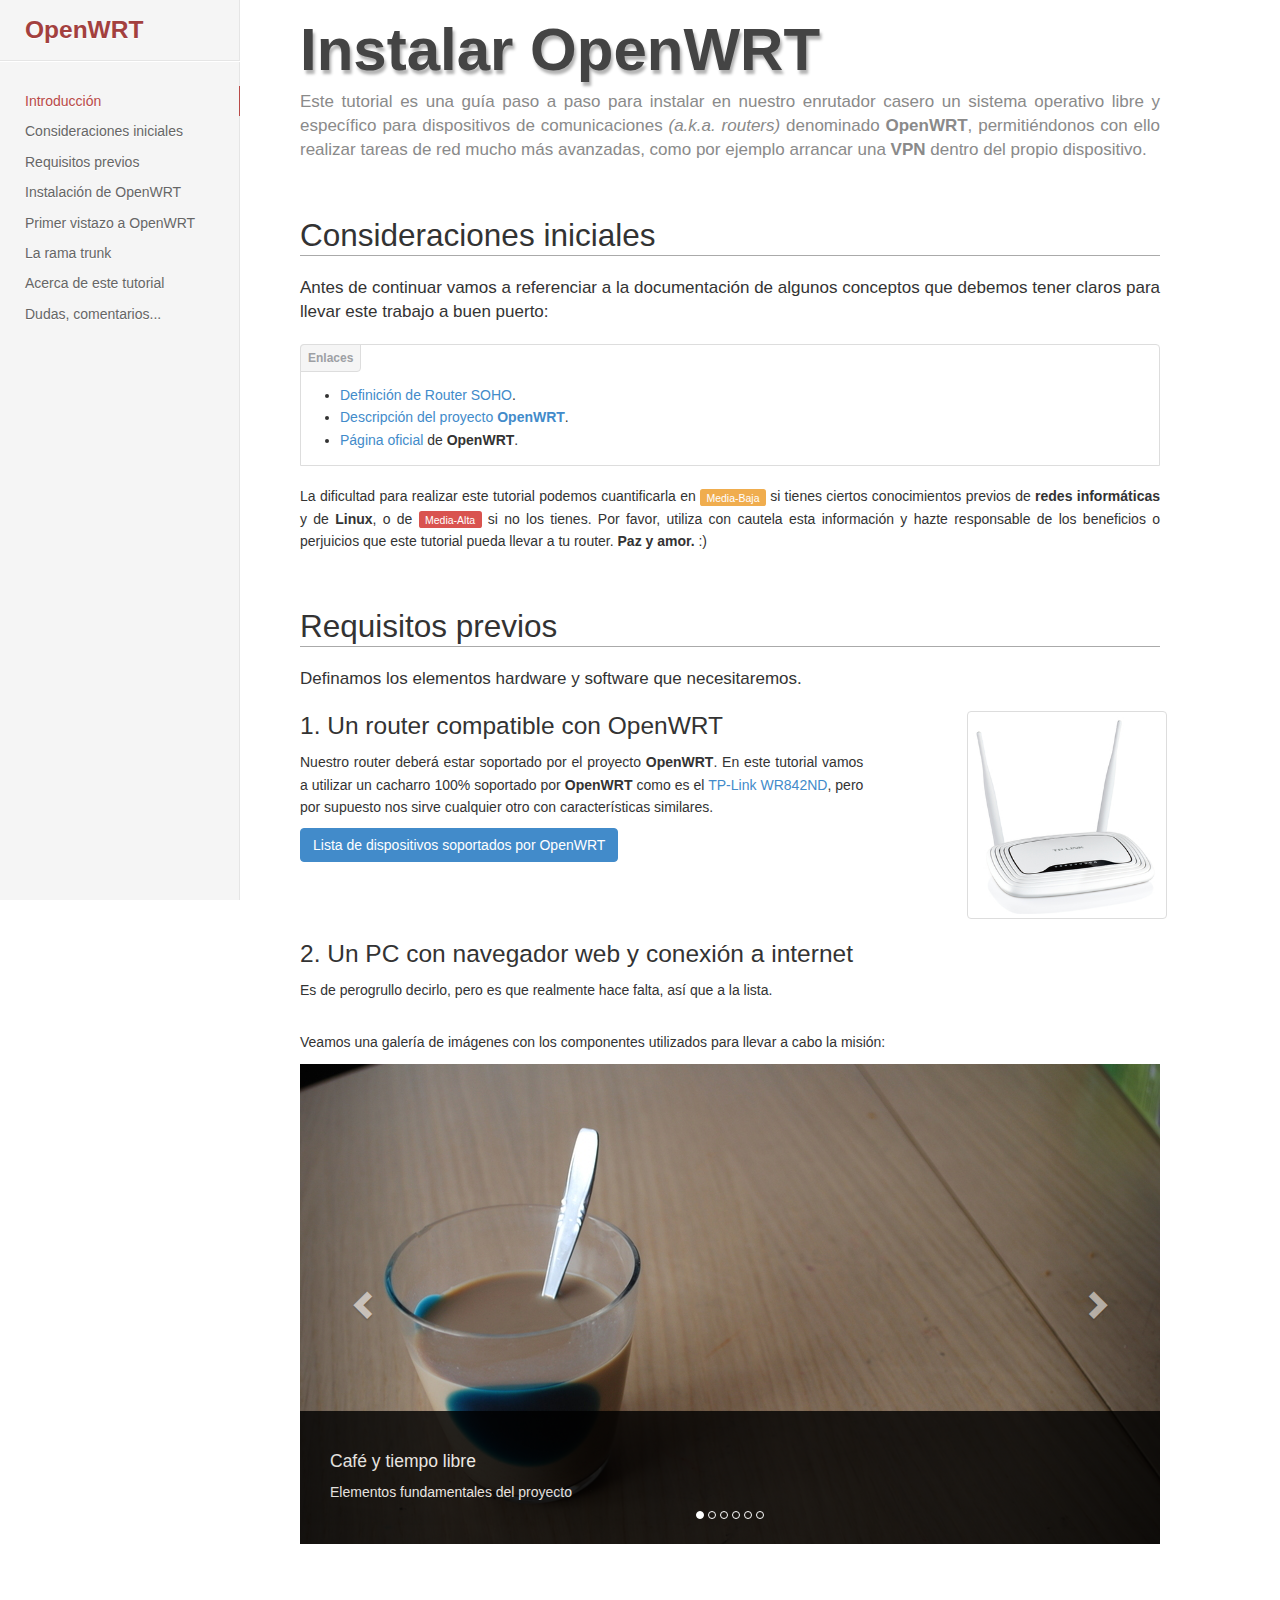
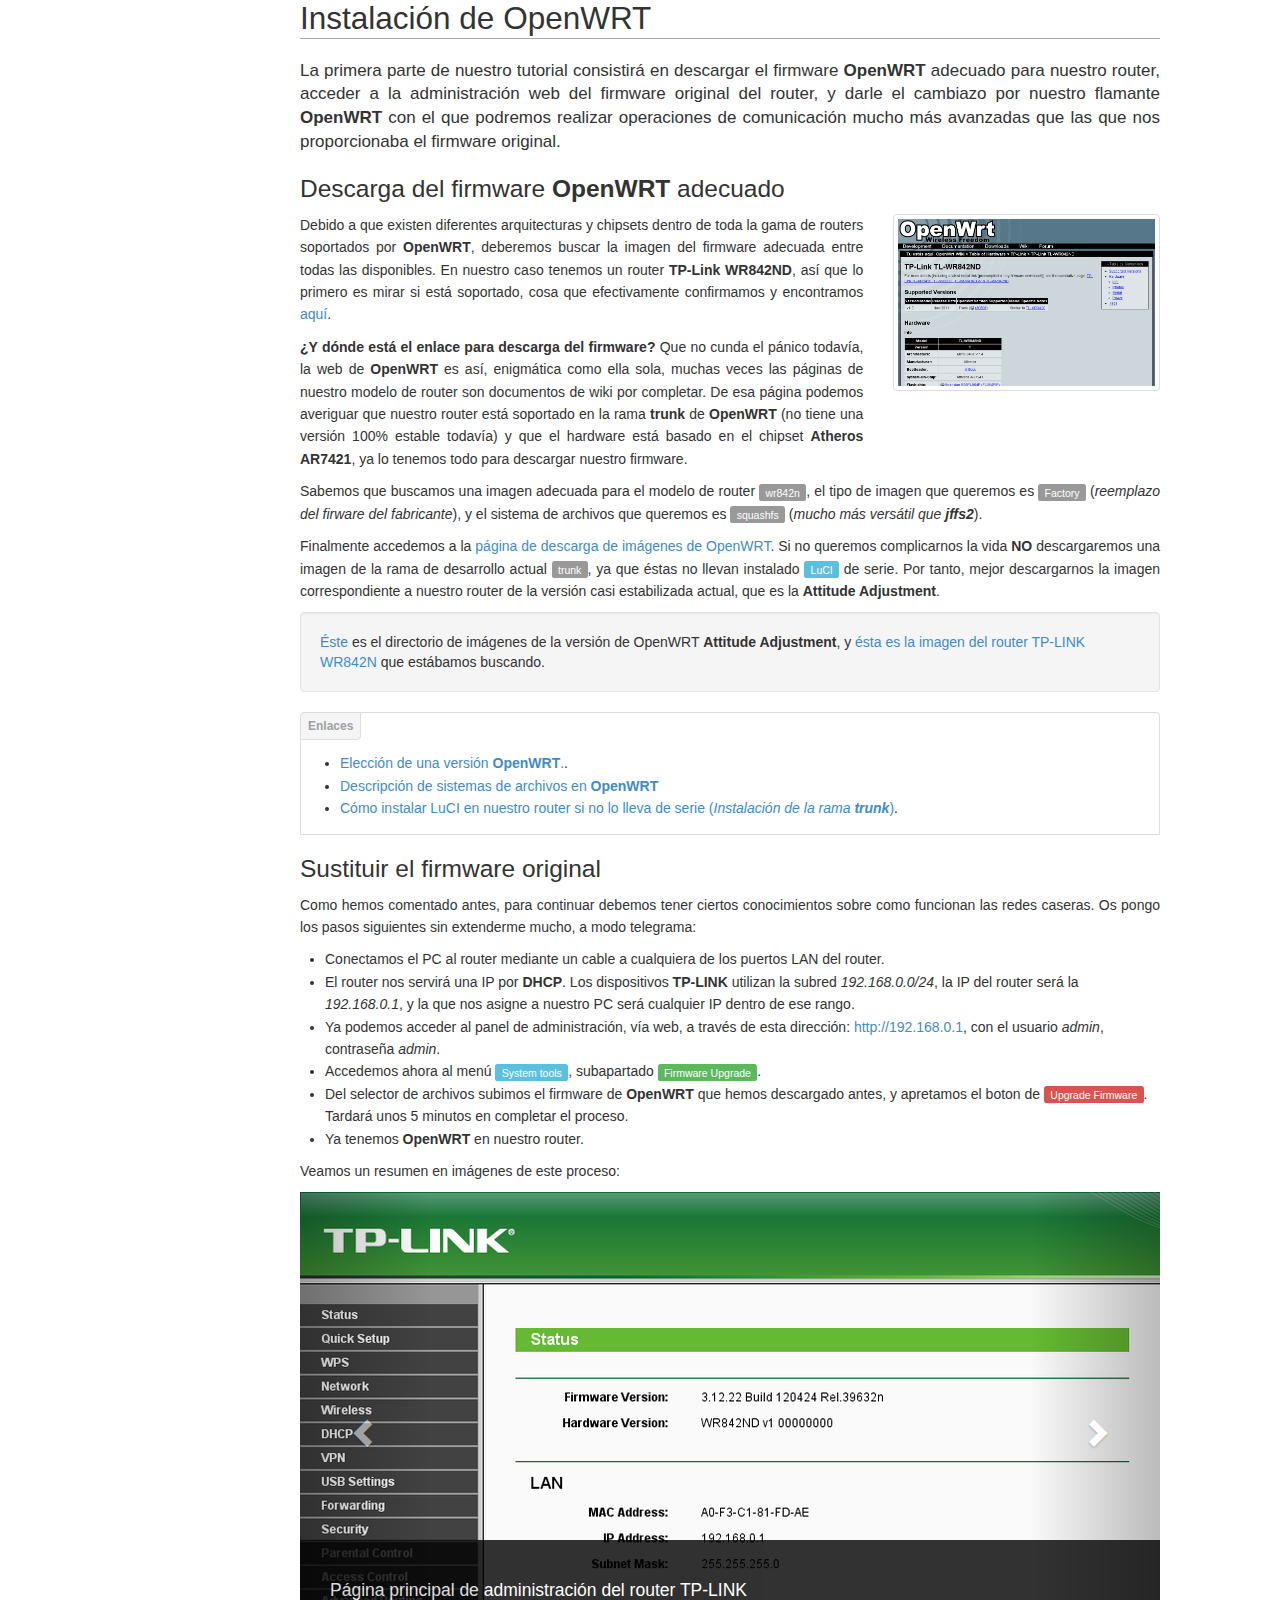
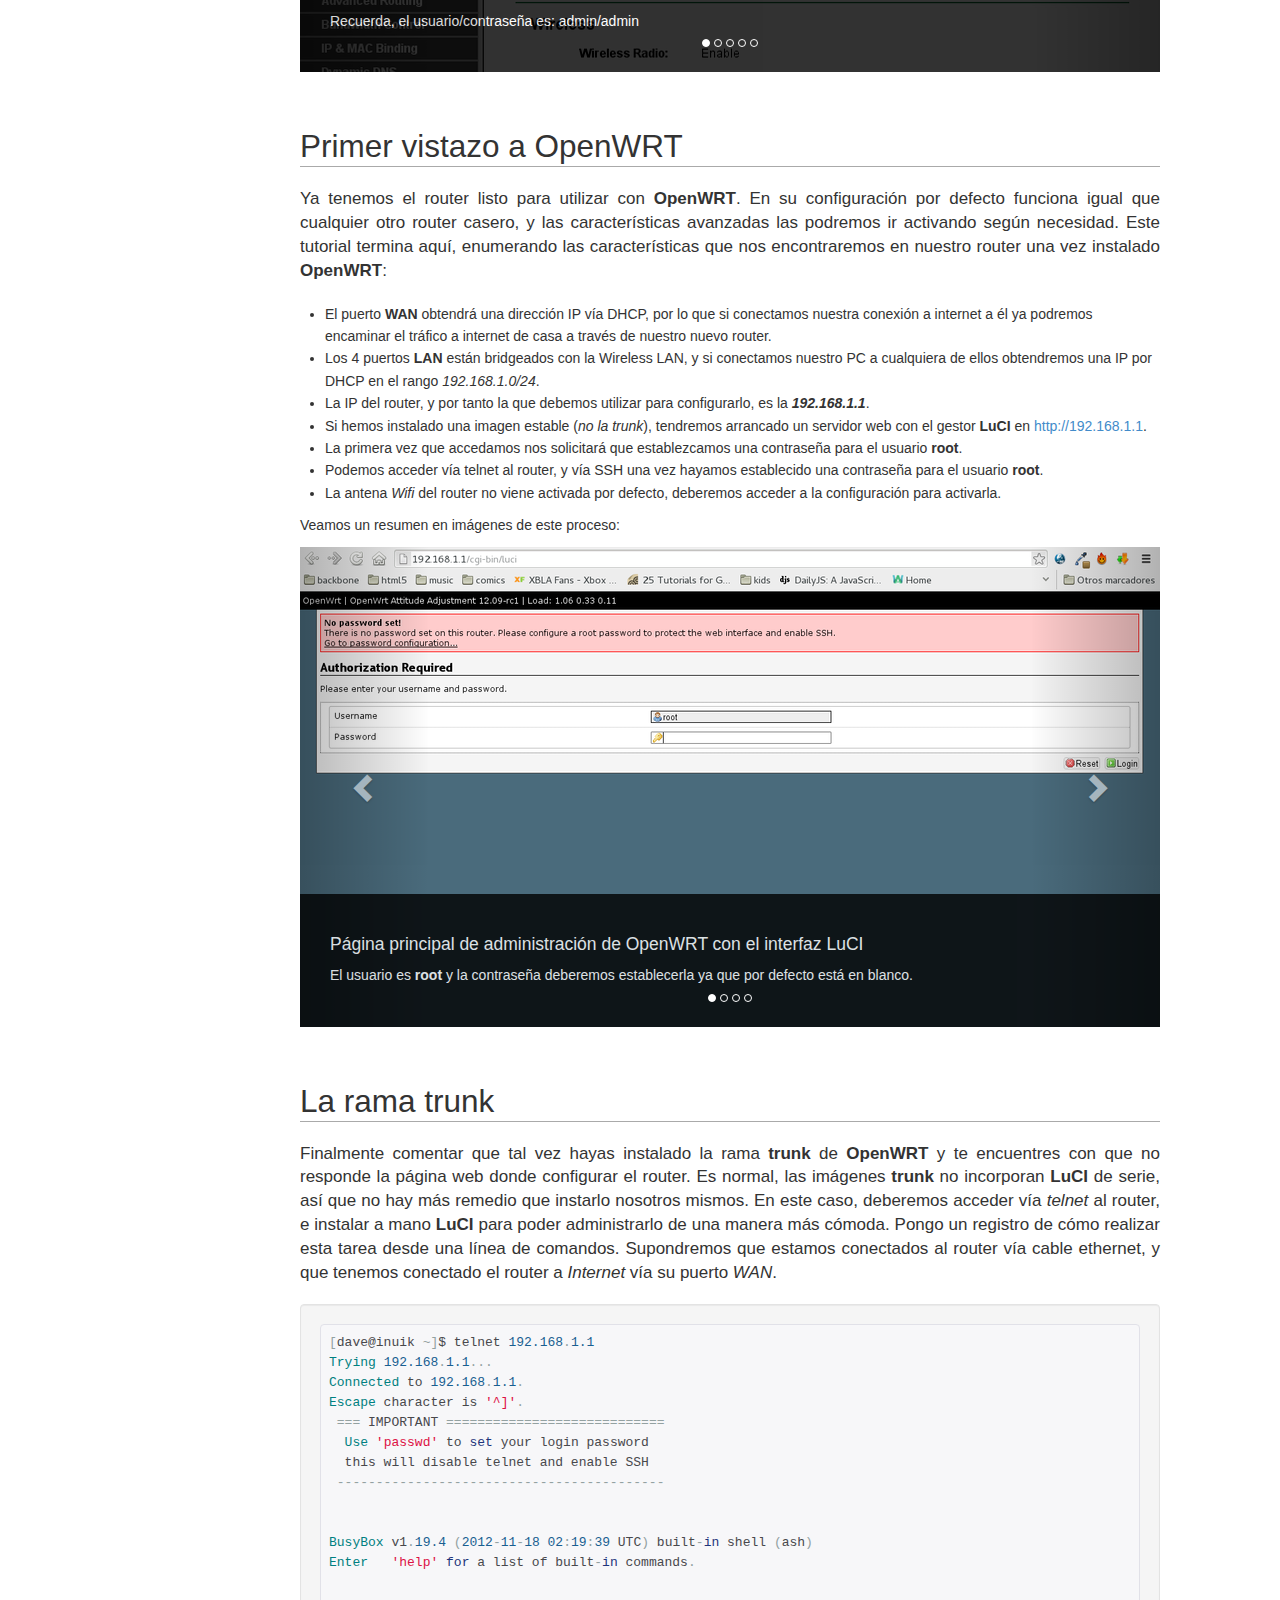
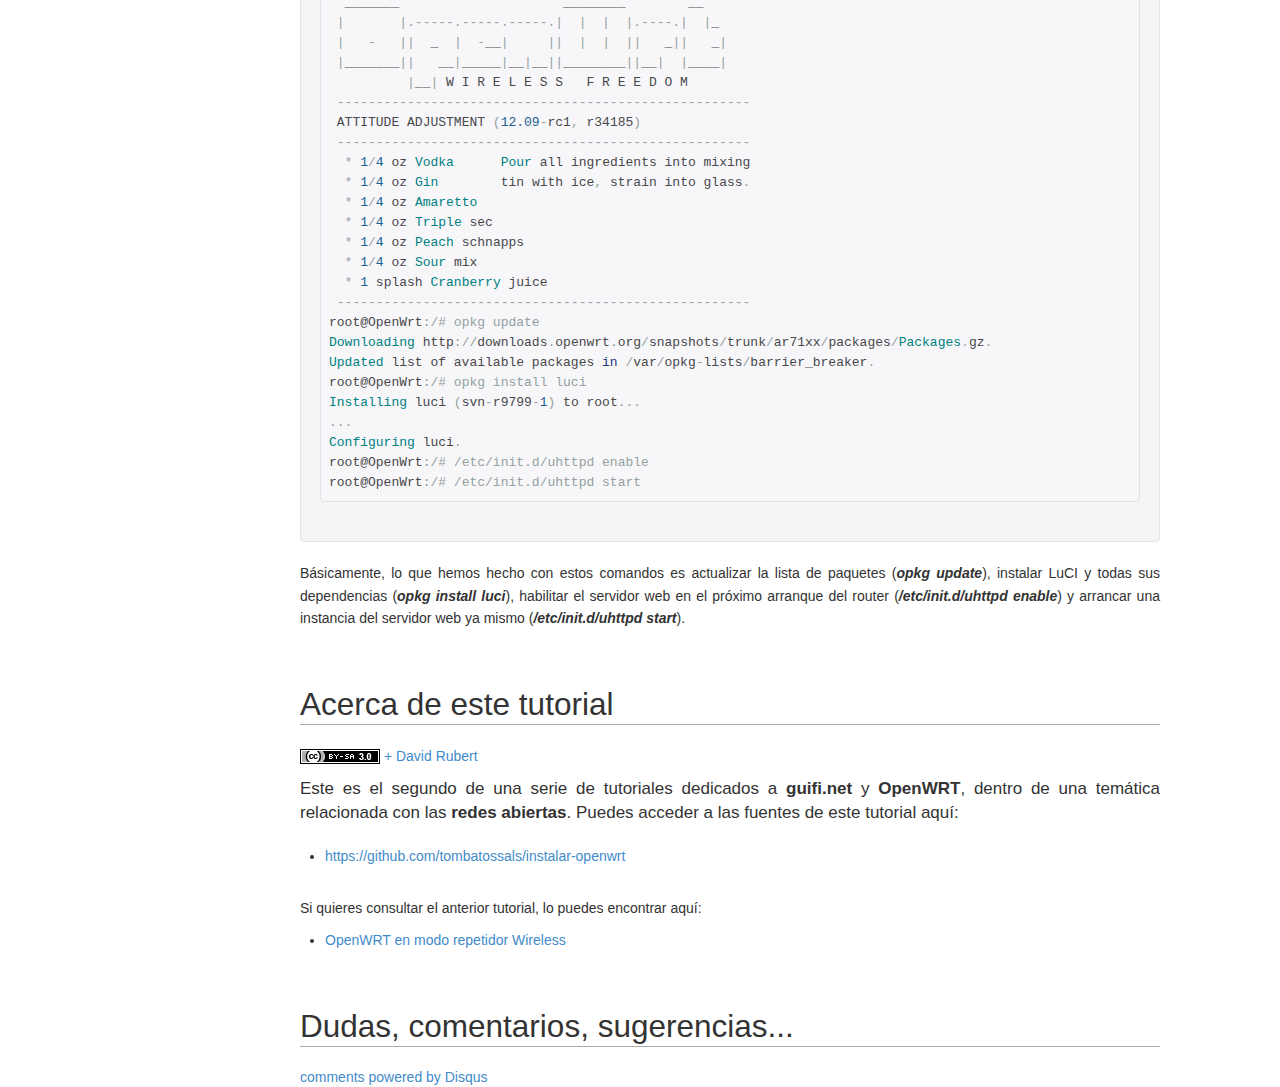
==== instalar-openwrt/index.html @ a12c7551 "Primer artículo publicado: "Instalar OpenWRT"" ====
<!DOCTYPE html>
<html lang="en">
  <head>
    <!-- Meta, title, CSS, favicons, etc. -->
    <meta charset="utf-8" />
    <meta name="viewport" content="width=device-width, initial-scale=1.0" />
    <meta name="description" content="Tutorial instalación y configuración de un router con OpenWRT" />
    <meta name="author" content="David Rubert" />

    <title>Instalación de OpenWRT en nuestro router casero</title>

    <!-- Bootstrap core CSS -->
    <link href="../assets/css/bootstrap.css" rel="stylesheet" />

    <!-- Documentation extras -->
    <link href="../assets/css/openwrt.css" rel="stylesheet" />
    <link href="../assets/js/google-code-prettify/prettify.css" type="text/css" rel="stylesheet" />
    <script type="text/javascript" src="../assets/js/google-code-prettify/prettify.js"></script>

    <!-- HTML5 shim and Respond.js IE8 support of HTML5 elements and media queries -->
    <!--[if lt IE 9]>
    <script src="../assets/js/html5shiv.js"></script>
    <script src="../assets/js/respond/respond.min.js"></script>
    <![endif]-->

    <!-- Favicons -->
    <link rel="apple-touch-icon-precomposed" sizes="144x144" href="../assets/ico/apple-touch-icon-144-precomposed.png" />
    <link rel="apple-touch-icon-precomposed" sizes="114x114" href="../assets/ico/apple-touch-icon-114-precomposed.png" />
    <link rel="apple-touch-icon-precomposed" sizes="72x72" href="../assets/ico/apple-touch-icon-72-precomposed.png" />
    <link rel="apple-touch-icon-precomposed" href="../assets/ico/apple-touch-icon-57-precomposed.png" />
    <link rel="shortcut icon" href="../assets/ico/favicon.png" />

    <!-- Place anything custom after this. -->
  </head>
  <body onload="prettyPrint()" class="bs-docs-docs" data-spy="scroll" data-target=".bs-docs-sidebar">

    <!-- Docs nav -->
    <div class="bs-docs-sidebar">
      <h3 class="bs-docs-sidenav-heading"><a href="/">OpenWRT</a></h3>
      <ul class="nav bs-docs-sidenav">
        <li><a href="#intro">Introducción</a></li>
        <li><a href="#consideraciones-iniciales">Consideraciones iniciales</a></li>
        <li><a href="#requisitos-previos">Requisitos previos</a></li>
        <li>
          <a href="#instalacion-openwrt">Instalación de OpenWRT</a>
          <ul class="nav">
            <li><a href="#descargar-openwrt">Descargar OpenWRT</a></li>
            <li><a href="#sustituir-firmware-original">Sustituir firmware original</a></li>
          </ul>
        </li>
        <li><a href="#primer-vistazo">Primer vistazo a OpenWRT</a></li>
        <li><a href="#rama-trunk">La rama trunk</a></li>
        <li><a href="#acerca-de">Acerca de este tutorial</a></li>
        <li><a href="#comentarios">Dudas, comentarios...</a></li>
      </ul>
    </div>

    <!-- Page content -->
    <div class="bs-docs-container">

      <!-- Welcome
      ================================================== -->
      <div id="intro" class="bs-docs-section-header">
        <h1>Instalar OpenWRT</h1>
        <p class="lead">Este tutorial es una guía paso a paso para instalar en nuestro enrutador casero un sistema operativo libre y específico para dispositivos de comunicaciones <i>(a.k.a. routers)</i> denominado <strong>OpenWRT</strong>, permitiéndonos con ello realizar tareas de red mucho más avanzadas, como por ejemplo arrancar una <b>VPN</b> dentro del propio dispositivo.</p>
      </div>

      <!-- Consideraciones iniciales
      ================================================== -->
      <div id="consideraciones-iniciales" class="bs-docs-section">
        <div class="page-header">
          <h2>Consideraciones iniciales</h2>
        </div>
        <p class="lead">Antes de continuar vamos a referenciar a la documentación de algunos conceptos que debemos tener claros para llevar este trabajo a buen puerto:</p>
        <div class="bs-docs-example bs-docs-example-type">
          <ul>
            <li><a href="http://es.wikipedia.org/wiki/Router#Conectividad_Small_Office.2C_Home_Office_.28SOHO.29">Definición de Router SOHO</a>.</li>
            <li><a href="http://es.wikipedia.org/wiki/OpenWrt">Descripción del proyecto <strong>OpenWRT</strong></a>.</li>
            <li><a href="https://openwrt.org/">Página oficial</a> de <strong>OpenWRT</strong>.</li>
          </ul>
        </div>
        <br />
        <p>La dificultad para realizar este tutorial podemos cuantificarla en <span class="label label-warning">Media-Baja</span> si tienes ciertos conocimientos previos de <b>redes informáticas</b> y de <b>Linux</b>, o de <span class="label label-danger">Media-Alta</span> si no los tienes. Por favor, utiliza con cautela esta información y hazte responsable de los beneficios o perjuicios que este tutorial pueda llevar a tu router. <b>Paz y amor.</b> :)</p>
      </div>

      <!-- Requisitos previos
      ================================================== -->
      <div class="bs-docs-section" id="requisitos-previos">
        <div class="page-header">
          <h2>Requisitos previos</h2>
        </div>
        <p class="lead">Definamos los elementos hardware y software que necesitaremos.</p>
        <div class="row">
          <div class="col-span-8">
            <h3 style="margin-top: 0;">1. Un router compatible con OpenWRT</h3>
            <p class="justify">Nuestro router deberá estar soportado por el proyecto <b>OpenWRT</b>. En este tutorial vamos a utilizar un cacharro 100% soportado por <b>OpenWRT</b> como es el <a href="http://www.tp-link.es/products/details/?model=TL-WR842ND">TP-Link WR842ND</a>, pero por supuesto nos sirve cualquier otro con características similares.</p>
            <p><a class="btn btn-primary" href="http://wiki.openwrt.org/toh/start">Lista de dispositivos soportados por OpenWRT</a></p>
          </div>
          <div class="col-offset-1 col-span-3">
            <a class="thumbnail" style="width: 200px;" href="images/TL-WR842ND-02.jpg"><img src="images/wr842ndthumb.jpg" alt="TL-WR842ND"/></a>
          </div>
          <div class="col-span-12">
            <h3>2. Un PC con navegador web y conexión a internet</h3>
            <p class="justify">Es de perogrullo decirlo, pero es que realmente hace falta, así que a la lista.</p>
          </div>
        </div>
        <br />
        <p>Veamos una galería de imágenes con los componentes utilizados para llevar a cabo la misión:</p>
        <div id="carousel01" class="carousel slide">
          <ol class="carousel-indicators">
            <li data-target="#carousel01" data-slide-to="0" class="active"></li>
            <li data-target="#carousel01" data-slide-to="1"></li>
            <li data-target="#carousel01" data-slide-to="2"></li>
            <li data-target="#carousel01" data-slide-to="3"></li>
            <li data-target="#carousel01" data-slide-to="4"></li>
            <li data-target="#carousel01" data-slide-to="5"></li>
          </ol>
          <div class="carousel-inner">
            <div class="item active">
              <a href="images/ini01.jpg"><img src="./images/ini01thumb.jpg" alt=""></a>
              <div class="carousel-caption">
                <h4>Café y tiempo libre</h4>
                <p>Elementos fundamentales del proyecto</p>
              </div>
            </div>
            <div class="item">
              <a href="images/ini02.jpg"><img src="./images/ini02thumb.jpg" alt=""></a>
              <div class="carousel-caption">
                <h4>Un portátil con conexión a internet</h4>
                <p>Lo utilizaremos para instalar y configurar nuestro router.</p>
              </div>
            </div>
            <div class="item">
              <a href="images/ini03.jpg"><img src="./images/ini03thumb.jpg" alt=""></a>
              <div class="carousel-caption">
                <h4>El router recién comprado</h4>
                <p>¿Ya creíais que me lo dejaba ehhh?</p>
              </div>
            </div>
            <div class="item">
              <a href="images/ini04.jpg"><img src="./images/ini04thumb.jpg" alt=""></a>
              <div class="carousel-caption">
                <h4>El contenido de la caja</h4>
                <p>Un router, unas antenas, un cable RJ-45, un transformador a 12V/1A, un cd de instalación que no usa nadie, instrucciones y garantía.</p>
              </div>
            </div>
            <div class="item">
              <a href="images/ini05.jpg"><img src="./images/ini05thumb.jpg" alt=""></a>
              <div class="carousel-caption">
                <h4>El router ya montado</h4>
                <p>Enroscamos las antenas y el router estará perfectamente ensamblado y dispuesto para empezar a funcionar.</p>
              </div>
            </div>
            <div class="item">
              <a href="images/ini06.jpg"><img src="./images/ini06thumb.jpg" alt=""></a>
              <div class="carousel-caption">
                <h4>Nuestra mesa de operaciones ya está lista</h4>
                <p>Conectamos el portátil al router por cable y empezamos a trabajar.</p>
              </div>
            </div>
          </div>
          <a class="left carousel-control" href="#carousel01" data-slide="prev">
            <span class="glyphicon glyphicon-chevron-left"></span>
          </a>
          <a class="right carousel-control" href="#carousel01" data-slide="next">
            <span class="glyphicon glyphicon-chevron-right"></span>
          </a>
        </div>
      </div>

      <!-- Instalación de OpenWRT
      ================================================== -->
      <div class="bs-docs-section" id="instalacion-openwrt">
        <div class="page-header">
          <h2>Instalación de OpenWRT</h2>
        </div>
        <p class="lead">La primera parte de nuestro tutorial consistirá en descargar el firmware <b>OpenWRT</b> adecuado para nuestro router, acceder a la administración web del firmware original del router, y darle el cambiazo por nuestro flamante <b>OpenWRT</b> con el que podremos realizar operaciones de comunicación mucho más avanzadas que las que nos proporcionaba el firmware original.</p>
        <h3 id="descargar-openwrt">Descarga del firmware <b>OpenWRT</b> adecuado</h3>
        <div class="row">
          <div class="col-span-8">
            <p class="justify">Debido a que existen diferentes arquitecturas y chipsets dentro de toda la gama de routers soportados por <b>OpenWRT</b>, deberemos buscar la imagen del firmware adecuada entre todas las disponibles. En nuestro caso tenemos un router <b>TP-Link WR842ND</b>, así que lo primero es mirar si está soportado, cosa que efectivamente confirmamos y encontramos <a href="http://wiki.openwrt.org/toh/tp-link/tl-wr842nd">aquí</a>.</p>
            <p class="justify"><strong>¿Y dónde está el enlace para descarga del firmware?</strong> Que no cunda el pánico todavía, la web de <b>OpenWRT</b> es así, enigmática como ella sola, muchas veces las páginas de nuestro modelo de router son documentos de wiki por completar. De esa página podemos averiguar que nuestro router está soportado en la rama <b>trunk</b> de <b>OpenWRT</b> (no tiene una versión 100% estable todavía) y que el hardware está basado en el chipset <b>Atheros AR7421</b>, ya lo tenemos todo para descargar nuestro firmware.</p>
          </div>
          <div class="col-span-4">
            <a class="thumbnail" href="http://wiki.openwrt.org/toh/tp-link/tl-wr842nd"><img src="images/openwrt01.png" alt=""/></a>
          </div>
        </div>
        <p class="justify">Sabemos que buscamos una imagen adecuada para el modelo de router <span class="label">wr842n</span>, el tipo de imagen que queremos es <span class="label">Factory</span> (<i>reemplazo del firware del fabricante</i>), y el sistema de archivos que queremos es <span class="label">squashfs</span> (<i>mucho más versátil que <b>jffs2</b></i>).</p>
        <p class="justify">Finalmente accedemos a la <a href="http://downloads.openwrt.org">página de descarga de imágenes de OpenWRT</a>. Si no queremos complicarnos la vida <b>NO</b> descargaremos una imagen de la rama de desarrollo actual <span class="label">trunk</span>, ya que éstas no llevan instalado <span class="label label-info">LuCI</span> de serie. Por tanto, mejor descargarnos la imagen correspondiente a nuestro router de la versión casi estabilizada actual, que es la <b>Attitude Adjustment</b>.</p>
        <div class="well">
          <a href="http://downloads.openwrt.org/attitude_adjustment/12.09-rc1/ar71xx/generic/">Éste</a> es el directorio de imágenes de la versión de OpenWRT <b>Attitude Adjustment</b>, y <a href="http://downloads.openwrt.org/attitude_adjustment/12.09-rc1/ar71xx/generic/openwrt-ar71xx-generic-tl-wr842n-v1-squashfs-factory.bin">ésta es la imagen del router TP-LINK WR842N</a> que estábamos buscando.
        </div>
        <div class="bs-docs-example bs-docs-example-type">
          <ul>
            <li><a href="http://wiki.openwrt.org/about/latest">Elección de una versión <b>OpenWRT</b>.</a>.</li>
            <li><a href="http://wiki.openwrt.org/doc/techref/filesystems">Descripción de sistemas de archivos en <b>OpenWRT</b></a></li>
            <li><a href="http://wiki.openwrt.org/doc/howto/luci.essentials">Cómo instalar LuCI en nuestro router si no lo lleva de serie (<i>Instalación de la rama <b>trunk</b></i>)</a>.</li>
          </ul>
        </div>
        <h3 id="sustituir-firmware-original">Sustituir el firmware original</h3>
        <p class="justify">Como hemos comentado antes, para continuar debemos tener ciertos conocimientos sobre como funcionan las redes caseras. Os pongo los pasos siguientes sin extenderme mucho, a modo telegrama:</p>
        <ul>
          <li>Conectamos el PC al router mediante un cable a cualquiera de los puertos LAN del router.</li>
          <li>El router nos servirá una IP por <b>DHCP</b>. Los dispositivos <b>TP-LINK</b> utilizan la subred <i>192.168.0.0/24</i>, la IP del router será la <i>192.168.0.1</i>, y la que nos asigne a nuestro PC será cualquier IP dentro de ese rango.</li>
          <li>Ya podemos acceder al panel de administración, vía web, a través de esta dirección: <a href="http://192.168.0.1">http://192.168.0.1</a>, con el usuario <i>admin</i>, contraseña <i>admin</i>.</li>
          <li>Accedemos ahora al menú <span class="label label-info">System tools</span>, subapartado <span class="label label-success">Firmware Upgrade</span>.</li>
          <li>Del selector de archivos subimos el firmware de <b>OpenWRT</b> que hemos descargado antes, y apretamos el boton de <span class="label label-danger">Upgrade Firmware</span>. Tardará unos 5 minutos en completar el proceso.</li>
          <li>Ya tenemos <b>OpenWRT</b> en nuestro router.</li>
        </ul>

        <p>Veamos un resumen en imágenes de este proceso:</p>
        <div id="carousel02" class="carousel slide">
          <ol class="carousel-indicators">
            <li data-target="#carousel02" data-slide-to="0" class="active"></li>
            <li data-target="#carousel02" data-slide-to="1"></li>
            <li data-target="#carousel02" data-slide-to="2"></li>
            <li data-target="#carousel02" data-slide-to="3"></li>
            <li data-target="#carousel02" data-slide-to="4"></li>
          </ol>
          <div class="carousel-inner">
            <div class="item active">
              <a href="images/tplink01.png"><img src="./images/tplink01thumb.png" alt=""></a>
              <div class="carousel-caption">
                <h4>Página principal de administración del router TP-LINK</h4>
                <p>Recuerda, el usuario/contraseña es: admin/admin</p>
              </div>
            </div>
            <div class="item">
              <a href="images/tplink02.png"><img src="./images/tplink02thumb.png" alt=""></a>
              <div class="carousel-caption">
                <h4>Accedemos al apartado de actualización del firmware</h4>
                <p>Desde aquí subiremos nuestro firmware OpenWRT, despues de haber comprobado 1000 veces que la imagen es la correcta.</p>
              </div>
            </div>
            <div class="item">
              <a href="images/tplink03.png"><img src="./images/tplink03thumb.png" alt=""></a>
              <div class="carousel-caption">
                <h4>Selector de archivos de nuestro PC</h4>
                <p>Buscamos el archivo de la imagen que habíamos descargado previamente</p>
              </div>
            </div>
            <div class="item">
              <a href="images/tplink04.png"><img src="./images/tplink04thumb.png" alt=""></a>
              <div class="carousel-caption">
                <h4>La confirmación</h4>
                <p>Que sí, que estamos convencidos pesao.</p>
              </div>
            </div>
            <div class="item">
              <a href="images/tplink05.png"><img src="./images/tplink05thumb.png" alt=""></a>
              <div class="carousel-caption">
                <h4>Escribiendo el nuevo firmware</h4>
                <p>5 minutos y ya tendremos OpenWRT.</p>
              </div>
            </div>
          </div>
          <a class="left carousel-control" href="#carousel02" data-slide="prev">
            <span class="glyphicon glyphicon-chevron-left"></span>
          </a>
          <a class="right carousel-control" href="#carousel02" data-slide="next">
            <span class="glyphicon glyphicon-chevron-right"></span>
          </a>
        </div>
      </div>

      <!-- Primer vistazo a OpenWRT
      ================================================== -->
      <div class="bs-docs-section" id="primer-vistazo">
        <div class="page-header">
          <h2>Primer vistazo a OpenWRT</h2>
        </div>
        <p class="lead">Ya tenemos el router listo para utilizar con <b>OpenWRT</b>. En su configuración por defecto funciona igual que cualquier otro router casero, y las características avanzadas las podremos ir activando según necesidad. Este tutorial termina aquí, enumerando las características que nos encontraremos en nuestro router una vez instalado <b>OpenWRT</b>:</p>
        <ul>
          <li>El puerto <b>WAN</b> obtendrá una dirección IP vía DHCP, por lo que si conectamos nuestra conexión a internet a él ya podremos encaminar el tráfico a internet de casa a través de nuestro nuevo router.</li>
          <li>Los 4 puertos <b>LAN</b> están bridgeados con la Wireless LAN, y si conectamos nuestro PC a cualquiera de ellos obtendremos una IP por DHCP en el rango <i>192.168.1.0/24</i>.</li>
          <li>La IP del router, y por tanto la que debemos utilizar para configurarlo, es la <b><i>192.168.1.1</i></b>.</li>
          <li>Si hemos instalado una imagen estable (<i>no la trunk</i>), tendremos arrancado un servidor web con el gestor <b>LuCI</b> en <a href="http://192.168.1.1">http://192.168.1.1</a>.</li>
          <li>La primera vez que accedamos nos solicitará que establezcamos una contraseña para el usuario <b>root</b>.</li>
          <li>Podemos acceder vía telnet al router, y vía SSH una vez hayamos establecido una contraseña para el usuario <b>root</b>.</li>
          <li>La antena <i>Wifi</i> del router no viene activada por defecto, deberemos acceder a la configuración para activarla.</li>
        </ul>
        <p>Veamos un resumen en imágenes de este proceso:</p>
        <div id="carousel03" class="carousel slide">
          <ol class="carousel-indicators">
            <li data-target="#carousel03" data-slide-to="0" class="active"></li>
            <li data-target="#carousel03" data-slide-to="1"></li>
            <li data-target="#carousel03" data-slide-to="2"></li>
            <li data-target="#carousel03" data-slide-to="3"></li>
          </ol>
          <div class="carousel-inner">
            <div class="item active">
              <a href="images/luci01.png"><img src="./images/luci01thumb.png" alt=""></a>
              <div class="carousel-caption">
                <h4>Página principal de administración de OpenWRT con el interfaz LuCI</h4>
                <p>El usuario es <b>root</b> y la contraseña deberemos establecerla ya que por defecto está en blanco.</p>
              </div>
            </div>
            <div class="item">
              <a href="images/luci02.png"><img src="./images/luci02thumb.png" alt=""></a>
              <div class="carousel-caption">
                <h4>Página de cambio de contraseña del usuario de administración.</h4>
                <p>Es conveniente establecer una contraseña de administración, desde esta página de <b>LuCI</b> realizaremos esta tarea.</p>
              </div>
            </div>
            <div class="item">
              <a href="images/luci03.png"><img src="./images/luci03thumb.png" alt=""></a>
              <div class="carousel-caption">
                <h4>Página principal de estado del router</h4>
                <p>La primera página que veremos al iniciar sesión en <b>LuCI</b> nos mostrará el estado actual del router, uso de memoria, número de conexiónes, clientes wifi conectados, etc.</p>
              </div>
            </div>
            <div class="item">
              <a href="images/luci04.png"><img src="./images/luci04thumb.png" alt=""></a>
              <div class="carousel-caption">
                <h4>Página de gestión de la antena WiFi</h4>
                <p>Si queremos habilitar el acceso WiFi a través de nuestro router, deberemos acceder a esta página de gestión para habilitarlo, establecer un <i>SSID</i> y un protocolo de seguridad.</p>
              </div>
            </div>
          </div>
          <a class="left carousel-control" href="#carousel03" data-slide="prev">
            <span class="glyphicon glyphicon-chevron-left"></span>
          </a>
          <a class="right carousel-control" href="#carousel03" data-slide="next">
            <span class="glyphicon glyphicon-chevron-right"></span>
          </a>
        </div>
      </div>

      <!-- La rama trunk
      ================================================== -->
      <div class="bs-docs-section" id="rama-trunk">
        <div class="page-header">
          <h2>La rama trunk</h2>
        </div>
        <p class="lead">Finalmente comentar que tal vez hayas instalado la rama <b>trunk</b> de <b>OpenWRT</b> y te encuentres con que no responde la página web donde configurar el router. Es normal, las imágenes <b>trunk</b> no incorporan <b>LuCI</b> de serie, así que no hay más remedio que instarlo nosotros mismos. En este caso, deberemos acceder vía <i>telnet</i> al router, e instalar a mano <b>LuCI</b> para poder administrarlo de una manera más cómoda. Pongo un registro de cómo realizar esta tarea desde una línea de comandos. Supondremos que estamos conectados al router vía cable ethernet, y que tenemos conectado el router a <i>Internet</i> vía su puerto <i>WAN</i>.</p>
        <div class="well">
          <pre class="prettyprint lang-sh">
[dave@inuik ~]$ telnet 192.168.1.1
Trying 192.168.1.1...
Connected to 192.168.1.1.
Escape character is '^]'.
 === IMPORTANT ============================
  Use 'passwd' to set your login password
  this will disable telnet and enable SSH
 ------------------------------------------


BusyBox v1.19.4 (2012-11-18 02:19:39 UTC) built-in shell (ash)
Enter   'help' for a list of built-in commands.

  _______                     ________        __
 |       |.-----.-----.-----.|  |  |  |.----.|  |_
 |   -   ||  _  |  -__|     ||  |  |  ||   _||   _|
 |_______||   __|_____|__|__||________||__|  |____|
          |__| W I R E L E S S   F R E E D O M
 -----------------------------------------------------
 ATTITUDE ADJUSTMENT (12.09-rc1, r34185)
 -----------------------------------------------------
  * 1/4 oz Vodka      Pour all ingredients into mixing
  * 1/4 oz Gin        tin with ice, strain into glass.
  * 1/4 oz Amaretto
  * 1/4 oz Triple sec
  * 1/4 oz Peach schnapps
  * 1/4 oz Sour mix
  * 1 splash Cranberry juice
 -----------------------------------------------------
root@OpenWrt:/# opkg update
Downloading http://downloads.openwrt.org/snapshots/trunk/ar71xx/packages/Packages.gz.
Updated list of available packages in /var/opkg-lists/barrier_breaker.
root@OpenWrt:/# opkg install luci
Installing luci (svn-r9799-1) to root...
...
Configuring luci.
root@OpenWrt:/# /etc/init.d/uhttpd enable
root@OpenWrt:/# /etc/init.d/uhttpd start
</pre>
        </div>
        <p>Básicamente, lo que hemos hecho con estos comandos es actualizar la lista de paquetes (<i><b>opkg update</b></i>), instalar LuCI y todas sus dependencias (<i><b>opkg install luci</b></i>), habilitar el servidor web en el próximo arranque del router (<i><b>/etc/init.d/uhttpd enable</b></i>) y arrancar una instancia del servidor web ya mismo (<i><b>/etc/init.d/uhttpd start</b></i>).</p>
      </div>

      <!-- Acerca de este tutorial
      ================================================== -->
      <div class="bs-docs-section" id="acerca-de">
        <div class="page-header">
          <h2>Acerca de este tutorial</h2>
        </div>
        <p><a rel="license" href="http://creativecommons.org/licenses/by-sa/3.0/deed.es_CO"><img alt="Licencia Creative Commons" style="border-width:0" src="images/cc_by-sa.png" /></a> <a href="https://plus.google.com/100184619238119414805/posts">+ David Rubert</a></p>
        <p class="lead">Este es el segundo de una serie de tutoriales dedicados a <strong>guifi.net</strong> y <strong>OpenWRT</strong>, dentro de una temática relacionada con las <strong>redes abiertas</strong>. Puedes acceder a las fuentes de este tutorial aquí:</p>
        <ul>
          <li><a href="https://github.com/tombatossals/instalar-openwrt">https://github.com/tombatossals/instalar-openwrt</a></li>
        </ul>
        <br />
        <p>Si quieres consultar el anterior tutorial, lo puedes encontrar aquí:</p>
        <ul>
          <li><a href="http://tombatossals.github.com/openwrt-repetidor-wireless">OpenWRT en modo repetidor Wireless</a></li>
        </ul>
      </div>

      <!-- Dudas, comentarios, sugerencias...
      ================================================== -->
      <div class="bs-docs-section" id="comentarios">
        <div class="page-header">
          <h2>Dudas, comentarios, sugerencias...</h2>
        </div>
        <div id="disqus_thread"></div>
        <script type="text/javascript">
          /* * * CONFIGURATION VARIABLES: EDIT BEFORE PASTING INTO YOUR WEBPAGE * * */
          var disqus_shortname = 'instalar-openwrt'; // required: replace example with your forum shortname

          /* * * DON'T EDIT BELOW THIS LINE * * */
          (function() {
            var dsq = document.createElement('script'); dsq.type = 'text/javascript'; dsq.async = true;
            dsq.src = '//' + disqus_shortname + '.disqus.com/embed.js';
            (document.getElementsByTagName('head')[0] || document.getElementsByTagName('body')[0]).appendChild(dsq);
          })();
        </script>
        <noscript>Please enable JavaScript to view the <a href="http://disqus.com/?ref_noscript">comments powered by Disqus.</a></noscript>
        <a href="http://disqus.com" class="dsq-brlink">comments powered by <span class="logo-disqus">Disqus</span></a>
      </div>
    </div>

    <!-- JS and analytics only. -->
    <!-- Bootstrap core JavaScript
    ================================================== -->
    <!-- Placed at the end of the document so the pages load faster -->
    <script src="../assets/js/jquery.js"></script>
    <script src="../assets/js/bootstrap-transition.js"></script>
    <script src="../assets/js/bootstrap-alert.js"></script>
    <script src="../assets/js/bootstrap-modal.js"></script>
    <script src="../assets/js/bootstrap-dropdown.js"></script>
    <script src="../assets/js/bootstrap-scrollspy.js"></script>
    <script src="../assets/js/bootstrap-tab.js"></script>
    <script src="../assets/js/bootstrap-tooltip.js"></script>
    <script src="../assets/js/bootstrap-popover.js"></script>
    <script src="../assets/js/bootstrap-button.js"></script>
    <script src="../assets/js/bootstrap-collapse.js"></script>
    <script src="../assets/js/bootstrap-carousel.js"></script>
    <script src="../assets/js/bootstrap-typeahead.js"></script>
    <script src="../assets/js/bootstrap-affix.js"></script>
    <script src="../assets/js/holder/holder.js"></script>
    <script src="../assets/js/application.js"></script>
  </body>
</html>
---- assets/css/openwrt.css ----
/*
 * Bootstrap Documentation
 * Special styles for presenting Bootstrap's documentation and code examples.
 */



div.page-header {
    padding-top: 5em;
    padding: 1em 0em 0em;
    border-bottom: 1px solid #AAA;
    font-weight: bold;
}

div.page-header > h2{
    margin: 0;
}

/* Key scaffolding
-------------------------------------------------- */

body {
  position: relative; /* For scrollyspy */
  /* We add the padding to the body for >768px only */
}

.justify {
  text-align: justify;
}

.bs-docs-container,
.bs-home-container {
  padding-left: 15px;
  padding-right: 15px;
}
.bs-docs-container {
  max-width: 860px;
}

/*  */
.bs-docs-footer {
  padding-left:  15px;
  padding-right: 15px;
}

.lead {
  font-size: 1.7rem;
}


/* Sections
-------------------------------------------------- */

/* Padding for in-page bookmarks */
section,
.bs-docs-section {
  margin-top: 2em;
  padding-top: 0px;
}

/* Few stylistic typography tweaks */
section > .page-header,
section > .lead {
  color: #5a5a5a;
}
section > ul li {
  margin-bottom: 5px;
}



/* Jumbotrons
-------------------------------------------------- */

.bs-docs-section-header {
  color: #8a8a8a;
}
.bs-docs-section-header h1 {
  font-size: 80px;
  font-size: 6rem;
  line-height: 1;
  color: #444;
  font-weight: bold;
  text-shadow: 2px 4px 3px rgba(0,0,0,0.3);
}

/* Base class */
.bs-docs-jumbotron {
  position: relative;
  margin-bottom: 20px;
  padding: 30px 15px;
  color: #fff;
  text-align: center;
  background-color: #b94a48;
}
.bs-docs-jumbotron h1 {
  font-size: 50px;
}

/* Link styles (used on .masthead-links as well) */
.bs-docs-jumbotron a {
  color: #fff;
  color: rgba(255,255,255,.5);
  -webkit-transition: all .2s ease-in-out;
     -moz-transition: all .2s ease-in-out;
          transition: all .2s ease-in-out;
}
.bs-docs-jumbotron a:hover {
  color: #fff;
}

/* Download button */
.bs-docs-jumbotron .btn {
  padding: 18px 24px;
  font-size: 21px;
  color: #b94a48; /* redeclare to override the `.jumbotron a` */
  background-color: #fff;
}
.bs-docs-jumbotron .btn,
.bs-docs-jumbotron .btn:hover,
.bs-docs-jumbotron .btn:active {
  color: #b94a48; /* redeclare to override the `.jumbotron a` */
  background-color: #fff;
  border-color: #fff;
}

/* Masthead (docs home)
------------------------- */
.masthead h1 {
  line-height: 1;
}

/* Textual links in masthead */
.masthead-links {
  margin: 20px 0;
  list-style: none;
}
.masthead-links li {
  display: inline;
  padding: 0 10px;
  color: rgba(255,255,255,.25);
}



/* Marketing section of Overview
-------------------------------------------------- */

.bs-docs-marketing {
  text-align: center;
  color: #5a5a5a;
}
.bs-docs-marketing h1 {
  margin: 60px 0 10px;
  font-size: 50px;
  line-height: 1;
}
.bs-docs-marketing h2 {
  margin-bottom: 5px;
}
.bs-docs-marketing p {
  font-size: 16px;
  line-height: 1.4;
}
.bs-docs-marketing .marketing-byline {
  margin-bottom: 40px;
  font-size: 21px;
  font-weight: 300;
  line-height: 1.25;
  color: #999;
}
.marketing-img {
  display: block;
  margin: 30px auto 10px;
  max-height: 145px;
}



/* Special grid styles
-------------------------------------------------- */

.show-grid {
  margin-bottom: 15px;
}
.show-grid [class*="col-span-"] {
  padding-top: 10px;
  padding-bottom: 10px;
  background-color: #eee;
  border: 1px solid #ddd;
}
.show-grid [class*="col-span-"]:hover {
  background-color: #ddd;
}



/* Sidenav
-------------------------------------------------- */

.bs-docs-sidebar {
  display: none;
  position: fixed;
  top: 0;
  left: 0;
  bottom: 0;
  width: 240px;
  background-color: #f5f5f5;
  overflow-y: none;
  text-shadow: 0 1px 0 #fff;
  box-shadow: inset -1px 0 0 #e5e5e5;
}

/* Nav: first level */
.bs-docs-sidebar > .nav {
  margin: 0 0 25px;
}
.bs-docs-sidebar .nav > li > a {
  display: block;
  color: #666;
  padding: 4px 25px;
}
.bs-docs-sidebar .nav > li > a:hover,
.bs-docs-sidebar .nav > li > a:focus {
  text-decoration: none;
  border-right: 1px solid #d5d5d5;
}
.bs-docs-sidebar .nav > .active > a,
.bs-docs-sidebar .nav > .active:hover > a,
.bs-docs-sidebar .nav > .active:focus > a {
  font-weight: 500;
  color: #b94a48;
  background-color: transparent;
  border-right: 1px solid #b94a48;
}

/* Nav: second level (shown on .active) */
.bs-docs-sidebar .nav .nav {
  display: none;
  margin-bottom: 5px;
}
.bs-docs-sidebar .nav > .active > ul {
  display: block;
}
.bs-docs-sidebar .nav .nav > li > a {
  padding-top: 2px;
  padding-bottom: 2px;
  padding-left: 40px;
  font-size: 90%;
}

.bs-docs-sidenav-heading {
  margin: 0 0 25px;
}
.bs-docs-sidenav-heading a {
  display: block;
  padding: 15px 25px;
  color: #888;
  font-weight: bold;
  border-bottom: 1px solid #e5e5e5;
  box-shadow: 0 1px 0 #fff;
}
.bs-docs-sidenav-heading a:hover {
  color: #a3403e;
  text-decoration: none;
}

/* Section headings for groups of links */
.bs-docs-sidenav > li > .nav-header {
  margin-top: 20px;
  margin-bottom: 5px;
  font-size: 14px;
  font-weight: 500;
  color: #333;
}
.bs-docs-sidenav > .active > .nav-header,
.bs-docs-sidenav > .active > .nav-header:hover {
  color: #333;
  border-color: #333;
}



/* Bootstrap code examples
-------------------------------------------------- */

/* Base class */
.bs-docs-example {
  position: relative;
  padding: 39px 14px 14px;
  margin-bottom: -1px;
  border: 1px solid #ddd;
  border-top-left-radius: 4px;
  border-top-right-radius: 4px;
}
/* Echo out a label for the example */
.bs-docs-example:after {
  content: "Enlaces";
  position: absolute;
  top: -1px;
  left: -1px;
  padding: 3px 7px;
  font-size: 12px;
  font-weight: bold;
  color: #9da0a4;
  background-color: #f5f5f5;
  border: 1px solid #ddd;
  border-top-left-radius: 4px;
  border-bottom-right-radius: 4px;
}

/* Tweak display of the examples */
.bs-docs-example + .prettyprint,
.bs-docs-example + .highlight {
  margin-top: 0;
  border-top-left-radius: 0;
  border-top-right-radius: 0;
}
.prettyprint .linenums {
  /*margin-left: 0;*/
}

/* Tweak content of examples for optimum awesome */
.bs-docs-example > p:last-child,
.bs-docs-example > ul:last-child,
.bs-docs-example > ol:last-child,
.bs-docs-example > blockquote:last-child,
.bs-docs-example > input:last-child,
.bs-docs-example > select:last-child,
.bs-docs-example > textarea:last-child,
.bs-docs-example > .table:last-child,
.bs-docs-example > .jumbotron:last-child,
.bs-docs-example > .alert:last-child {
  margin-bottom: 0;
}

/* Typography */
.bs-docs-example-type .table td {
  color: #999;
  vertical-align: middle;
  border-color: ;
}
.bs-docs-example-type .table td,
.bs-docs-example-type .table th {
  padding: 15px 0;
  border-color: #eee;
}
.bs-docs-example-type .table tr:first-child td,
.bs-docs-example-type .table tr:first-child th {
  border-top: 0;
}
.bs-docs-example-type h1,
.bs-docs-example-type h2,
.bs-docs-example-type h3,
.bs-docs-example-type h4,
.bs-docs-example-type h5,
.bs-docs-example-type h6 {
  margin: 0;
}


/* Navbar examples */
.bs-navbar-top-example,
.bs-navbar-bottom-example {
  z-index: 1;
  padding: 0;
  height: 90px;
  overflow: hidden; /* cut the drop shadows off */
}
.bs-navbar-top-example .navbar-fixed-top,
.bs-navbar-bottom-example .navbar-fixed-bottom {
  margin-left: 0;
  margin-right: 0;
}
.bs-navbar-top-example {
  -webkit-border-radius: 0 0 4px 4px;
     -moz-border-radius: 0 0 4px 4px;
          border-radius: 0 0 4px 4px;
}
.bs-navbar-top-example:after {
  top: auto;
  bottom: -1px;
  -webkit-border-radius: 0 4px 0 4px;
     -moz-border-radius: 0 4px 0 4px;
          border-radius: 0 4px 0 4px;
}
.bs-navbar-bottom-example {
  -webkit-border-radius: 4px 4px 0 0;
     -moz-border-radius: 4px 4px 0 0;
          border-radius: 4px 4px 0 0;
}
.bs-navbar-bottom-example .navbar {
  margin-bottom: 0;
}

/* Example modals */
.bs-docs-example-modal {
  background-color: #f5f5f5;
}
.bs-docs-example-modal .modal {
  position: relative;
  top: auto;
  right: auto;
  left: auto;
  bottom: auto;
  z-index: 1;
  display: block;
}
.bs-docs-example-modal .modal-dialog {
  left: auto;
  margin-left: auto;
  margin-right: auto;
}

/* Example dropdowns */
.bs-docs-example > .dropdown > .dropdown-menu,
.bs-docs-example-submenu > .pull-left > .dropup > .dropdown-menu,
.bs-docs-example-submenu > .pull-left > .dropdown > .dropdown-menu {
  position: static;
  display: block;
  margin-bottom: 5px;
}
.bs-docs-example-submenu {
  min-height: 180px;
}
.bs-docs-example-submenu > .pull-left + .pull-left {
  margin-left: 20px;
}

/* Example tabbable tabs */
.bs-docs-example-tabs .nav-tabs {
  margin-bottom: 15px;
}


/* Example templates
-------------------------------------------------- */

.bs-docs-examples h4 {
  margin-bottom: 5px;
}
.bs-docs-examples p {
  margin-bottom: 20px;
}



/* Icons
-------------------------------------------------- */

.the-icons {
  padding-bottom: 1px;
  margin-left: 0;
  list-style: none;
  margin-bottom: 20px;
  overflow: hidden;
}
.the-icons li {
  float: left;
  width: 100px;
  height: 110px;
  padding: 10px;
  border: 1px solid #ddd;
  font-size: 12px;
  line-height: 1.25;
  text-align: center;
  -webkit-box-sizing: border-box;
     -moz-box-sizing: border-box;
          box-sizing: border-box;
  margin: 0 -1px -1px 0;
}
.the-icons .glyphicon {
  display: block;
  margin: 5px auto;
  vertical-align: middle;
  margin-right: 3px;
  font-size: 24px;
}
.the-icons li:hover {
  background-color: rgba(255,0,0,.1);
}



/* Responsive docs
-------------------------------------------------- */

/* Related: responsive utilities tables */
.table code {
  font-size: 13px;
  font-weight: normal;
}

/* Utility classes table
------------------------- */
.responsive-utilities th small {
  display: block;
  font-weight: normal;
  color: #999;
}
.responsive-utilities tbody th {
  font-weight: normal;
}
.responsive-utilities td {
  text-align: center;
}
.responsive-utilities td.is-visible {
  color: #468847;
  background-color: #dff0d8 !important;
}
.responsive-utilities td.is-hidden {
  color: #ccc;
  background-color: #f9f9f9 !important;
}

/* Responsive tests
------------------------- */
.responsive-utilities-test {
  margin-top: 5px;
  margin-left: 0;
  list-style: none;
  overflow: hidden; /* clear floats */
}
.responsive-utilities-test li {
  position: relative;
  float: left;
  width: 25%;
  height: 43px;
  font-size: 14px;
  font-weight: bold;
  line-height: 43px;
  color: #999;
  text-align: center;
  border: 1px solid #ddd;
  -webkit-border-radius: 4px;
     -moz-border-radius: 4px;
          border-radius: 4px;
}
.responsive-utilities-test li + li {
  margin-left: 10px;
}
.responsive-utilities-test span {
  position: absolute;
  top:    -1px;
  left:   -1px;
  right:  -1px;
  bottom: -1px;
  -webkit-border-radius: 4px;
     -moz-border-radius: 4px;
          border-radius: 4px;
}
.responsive-utilities-test span {
  color: #468847;
  background-color: #dff0d8;
  border: 1px solid #d6e9c6;
}



/* Footer
-------------------------------------------------- */

.bs-docs-footer {
  text-align: center;
  padding-top: 30px;
  padding-bottom: 30px;
  margin-top: 100px;
  border-top: 1px solid #e5e5e5;
}
.bs-docs-footer p {
  margin-bottom: 0;
  color: #777;
}
.footer-links {
  margin: 10px 0;
}
.footer-links li {
  display: inline;
  padding: 0 2px;
}
.footer-links li:first-child {
  padding-left: 0;
}

/* Social proof buttons from GitHub & Twitter */
.bs-docs-social {
  margin-top: 10px;
  margin-bottom: 20px;
  text-align: center;
}
/* Quick links on Home */
.bs-docs-social-buttons {
  display: inline-block;
  margin: 0;
  padding: 0 10px;
  list-style: none;
}
.bs-docs-social-buttons li {
  display: inline-block;
  padding: 5px 8px;
  line-height: 1;
}
.bs-docs-social-buttons .twitter-follow-button {
  width: 225px !important;
}
.bs-docs-social-buttons .twitter-share-button {
  width: 98px !important;
}



/* Misc docs stuff
-------------------------------------------------- */

/* Pseudo :focus state for showing how it looks in the docs */
input.focused {
  border-color: rgba(82,168,236,.8);
  outline: 0;
  outline: thin dotted \9; /* IE6-9 */
  -moz-box-shadow: 0 0 8px rgba(82,168,236,.6);
       box-shadow: 0 0 8px rgba(82,168,236,.6);
}

/* Scrollspy demo on fixed height div */
.scrollspy-example {
  position: relative;
  height: 200px;
  margin-top: 10px;
  overflow: auto;
}

.highlight {
  padding: 9px 14px;
  margin-bottom: 14px;
  background-color: #f7f7f9;
  border: 1px solid #e1e1e8;
  border-radius: 4px;
}
.highlight pre {
  padding: 0;
  margin-bottom: 0;
  background-color: transparent;
  border: 0;
}
.highlight pre code {
  font-size: inherit;
  color: #333; /* Effectively the base text color */
}
.highlight pre .lineno {
  display: inline-block;
  width: 22px;
  padding-right: 5px;
  margin-right: 10px;
  text-align: right;
  color: #bebec5;
}



/* Docs gallery
-------------------------------------------------- */

.bs-docs-gallery .thumbnail {
  max-width: 400px;
  margin: 0 auto 20px;
}


/* Responsive variations
-------------------------------------------------- */

/* Hide code snippets on mobile devices */
@media screen and (max-width: 480px) {
  .bs-docs-example {
    border-radius: 4px;
  }
  .highlight {
    display: none;
  }
}

/* Tablets and up */
@media screen and (min-width: 768px) {

  /* Account for fixed navbar (which is static to start) */
  .bs-docs-docs {
    padding-left: 260px;
  }

  /* Undo custom padding */
  .bs-docs-container,
  .bs-home-container {
    padding-left: 0;
    padding-right: 0;
  }

  /* Show the docs nav */
  .bs-docs-sidebar {
    display: block;
  }

  /* Tweak display of docs jumbotrons */
  .masthead {
    padding-top:    100px;
    padding-bottom: 100px;
  }
  .masthead h1 {
    font-size: 100px;
  }
  .masthead p {
    font-size: 30px;
    margin-left: 10%;
    margin-right: 10%;
  }
  .subhead {
    padding-top:    60px;
    padding-bottom: 60px;
    text-align: left;
  }

}

/* Tablets/desktops and up */
@media screen and (min-width: 992px) {

  .bs-docs-docs {
    padding-left: 280px;
  }

  /* Icons */
  .the-icons li {
    width: 12.5%;
  }

}

/* Large desktops and up */
@media screen and (min-width: 1200px) {
  .bs-docs-docs {
    padding-left: 300px;
  }

}

.carousel-caption {
    background: black;
    width: 100%;
    max-width: 100%;
    opacity: .8;
    bottom: 0;
}

.carousel-indicators {
  z-index: 100;
}

p {
    line-height: 1.6em;
}

li {
  line-height: 1.6em;
}

p {
  text-align: justify;
}
---- assets/js/google-code-prettify/prettify.css ----
.com { color: #93a1a1; }
.lit { color: #195f91; }
.pun, .opn, .clo { color: #93a1a1; }
.fun { color: #dc322f; }
.str, .atv { color: #D14; }
.kwd, .prettyprint .tag { color: #1e347b; }
.typ, .atn, .dec, .var { color: teal; }
.pln { color: #48484c; }

.prettyprint {
  padding: 8px;
  background-color: #f7f7f9;
  border: 1px solid #e1e1e8;
}
.prettyprint.linenums {
  -webkit-box-shadow: inset 40px 0 0 #fbfbfc, inset 41px 0 0 #ececf0;
     -moz-box-shadow: inset 40px 0 0 #fbfbfc, inset 41px 0 0 #ececf0;
          box-shadow: inset 40px 0 0 #fbfbfc, inset 41px 0 0 #ececf0;
}

/* Specify class=linenums on a pre to get line numbering */
ol.linenums {
  margin: 0 0 0 33px; /* IE indents via margin-left */
}
ol.linenums li {
  padding-left: 12px;
  color: #bebec5;
  line-height: 20px;
  text-shadow: 0 1px 0 #fff;
}
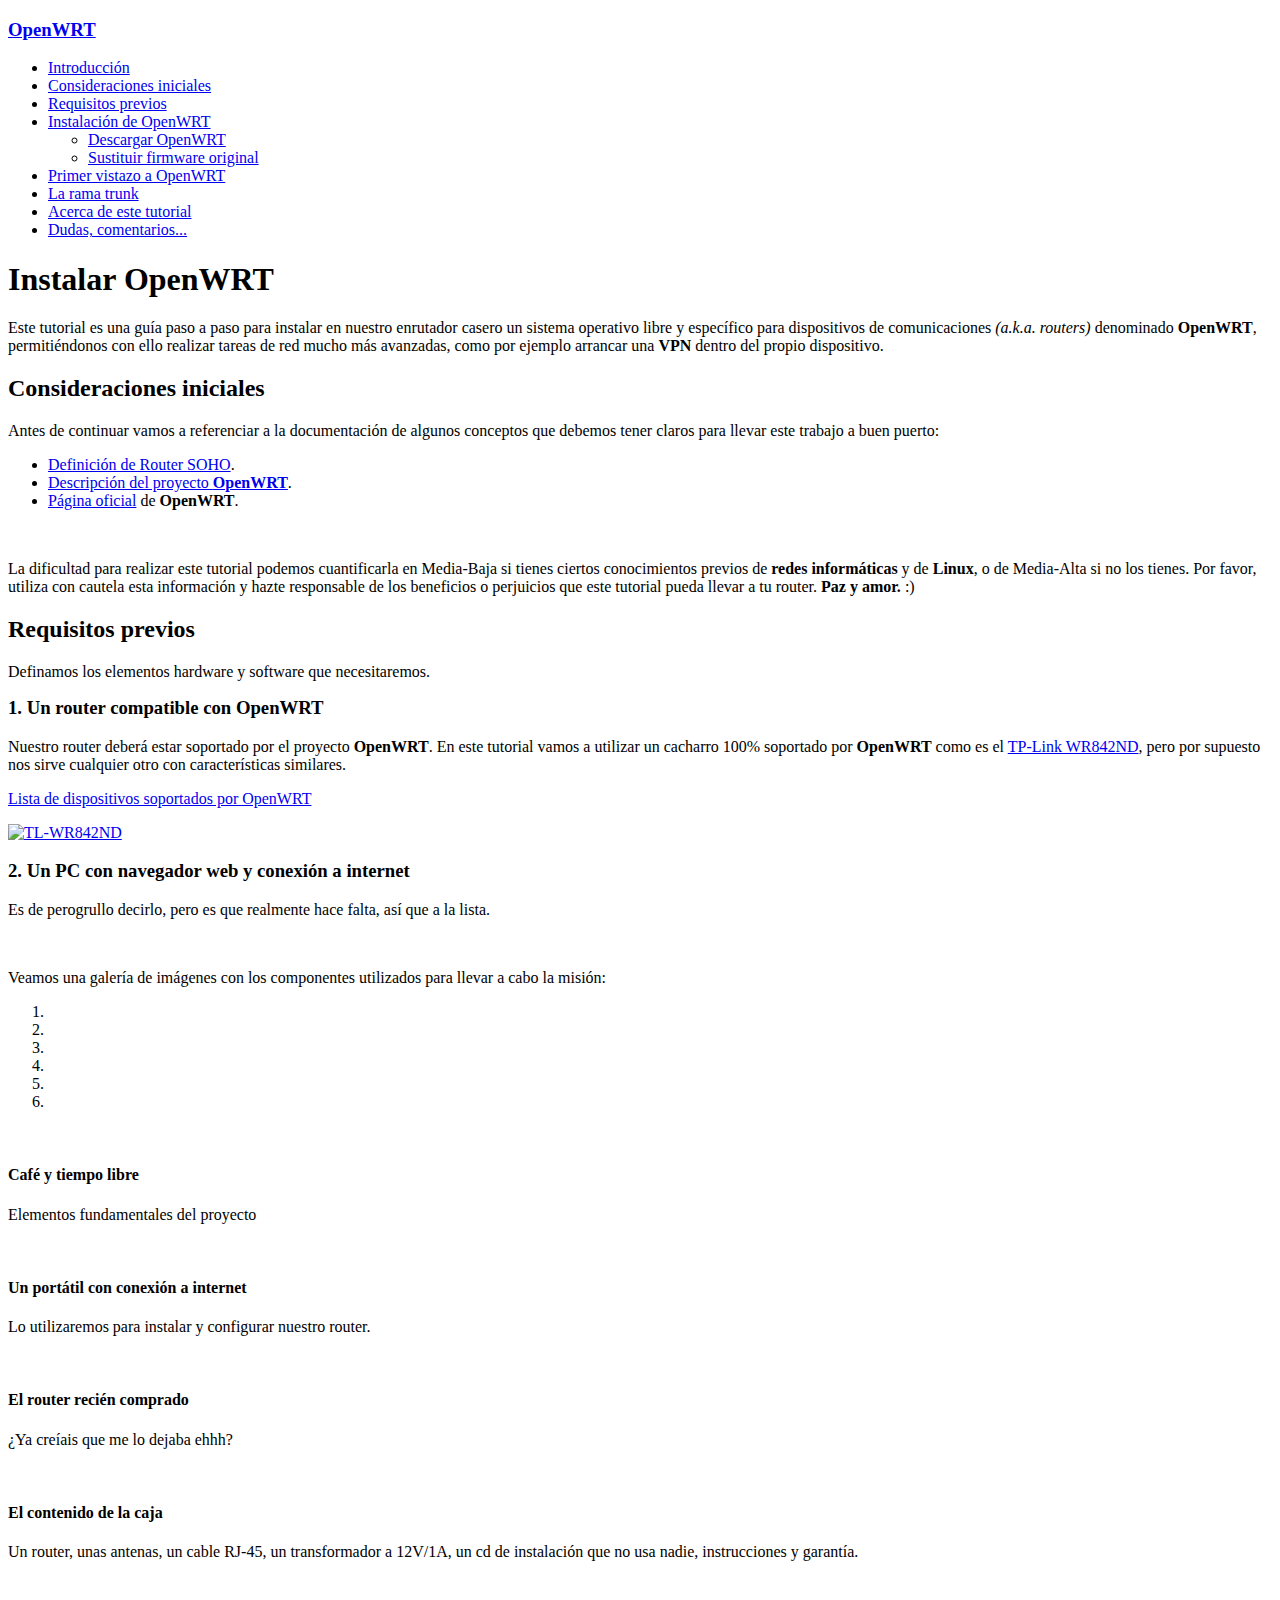
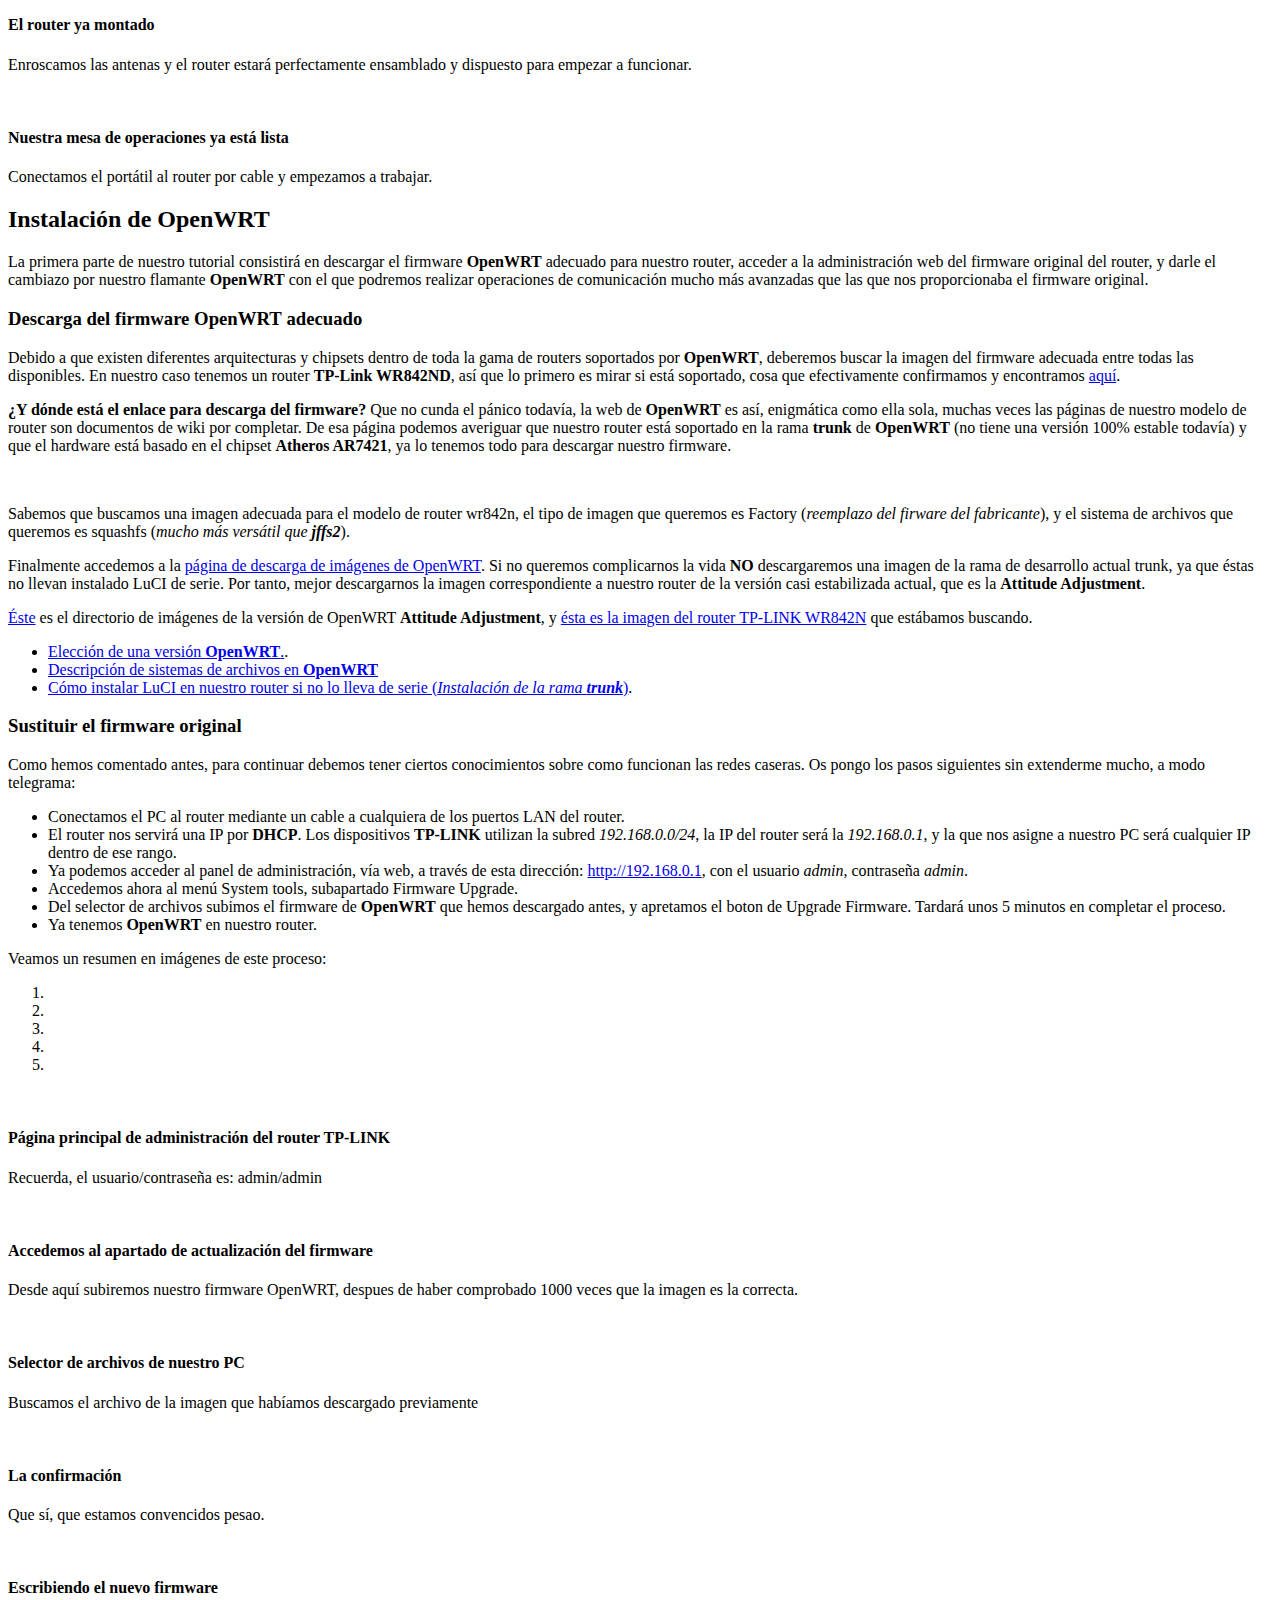
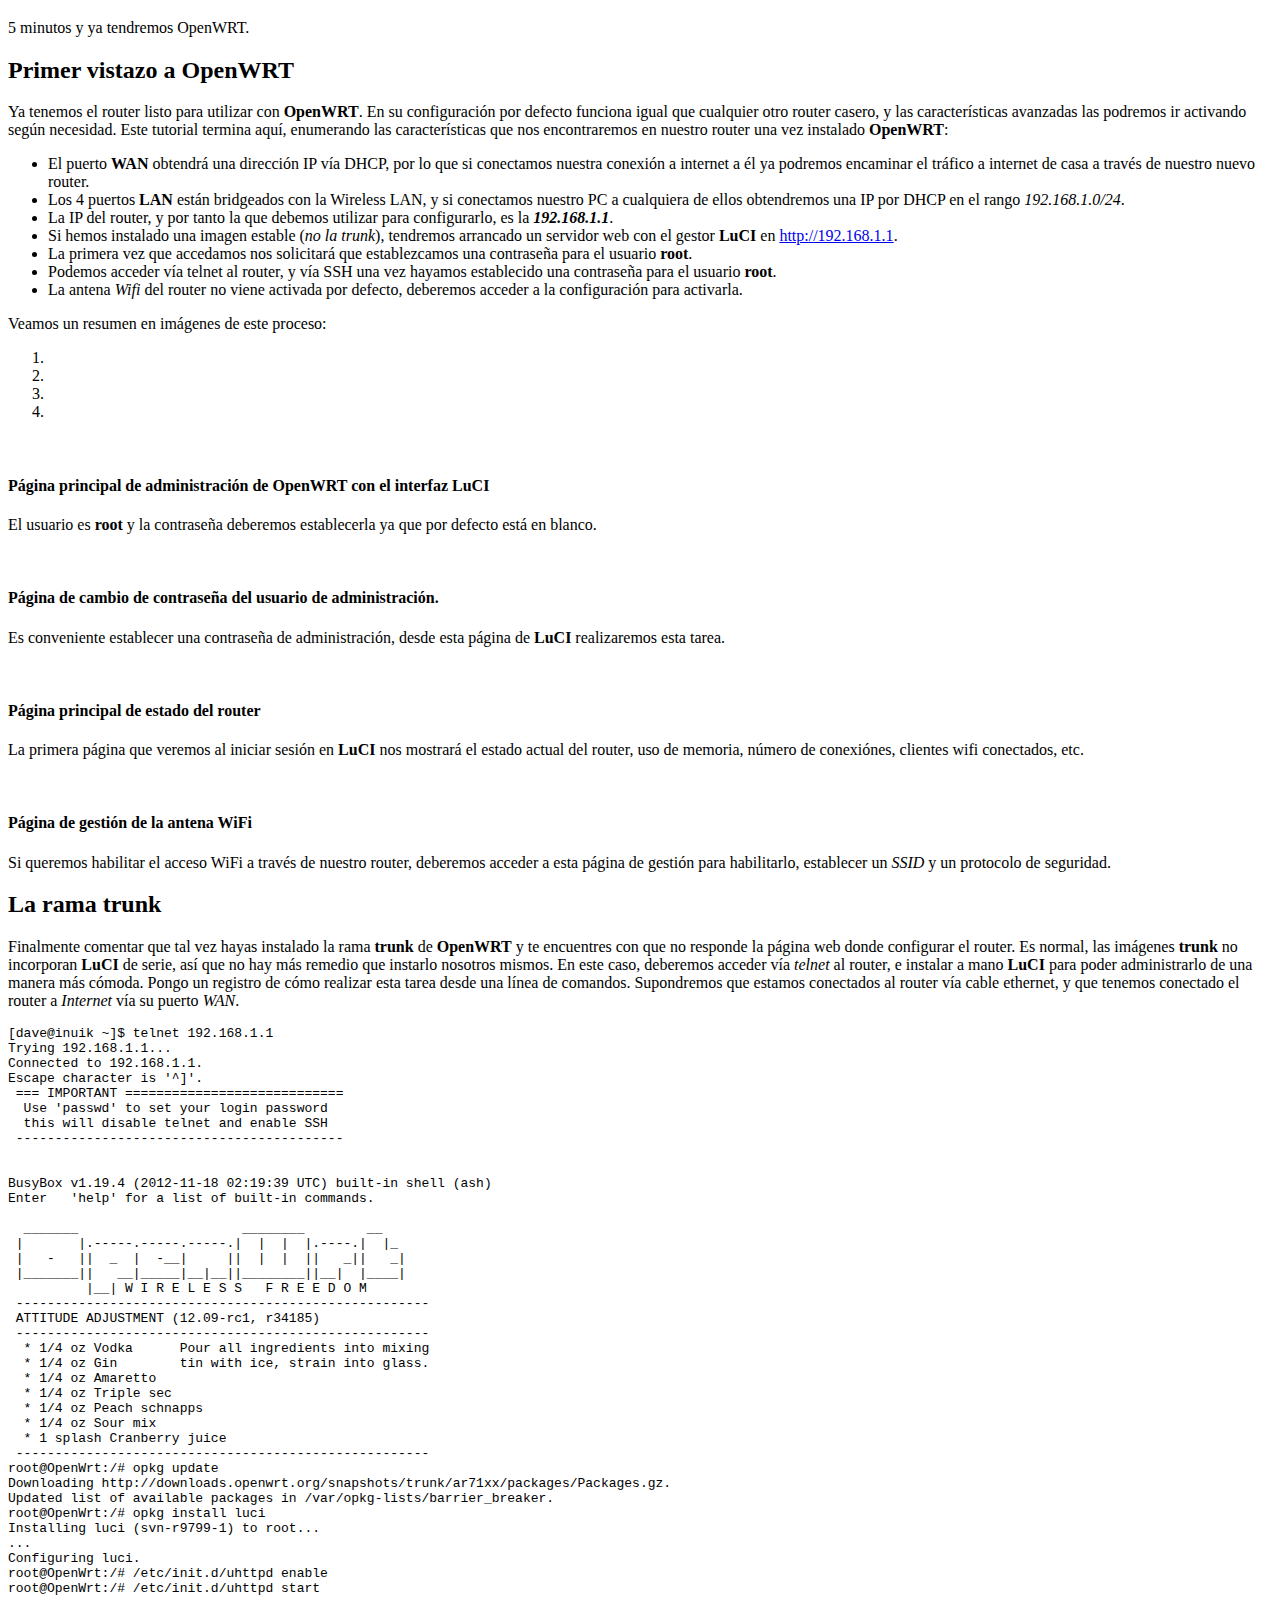
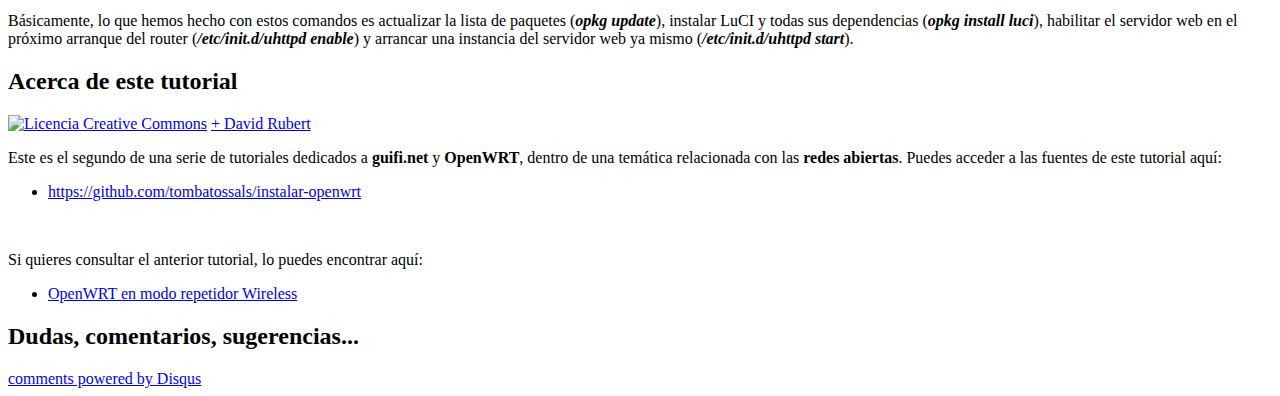
==== commit 816279a9: "test" ====
--- a/instalar-openwrt/index.html
+++ b/instalar-openwrt/index.html
@@ -1,5 +1,5 @@
 <!DOCTYPE html>
-<html lang="en">
+<html lang="en"> 
   <head>
     <!-- Meta, title, CSS, favicons, etc. -->
     <meta charset="utf-8" />
@@ -10,25 +10,25 @@
     <title>Instalación de OpenWRT en nuestro router casero</title>
 
     <!-- Bootstrap core CSS -->
-    <link href="../assets/css/bootstrap.css" rel="stylesheet" />
+    <link href="assets/css/bootstrap.css" rel="stylesheet" />
 
     <!-- Documentation extras -->
-    <link href="../assets/css/openwrt.css" rel="stylesheet" />
-    <link href="../assets/js/google-code-prettify/prettify.css" type="text/css" rel="stylesheet" />
-    <script type="text/javascript" src="../assets/js/google-code-prettify/prettify.js"></script>
+    <link href="assets/css/openwrt.css" rel="stylesheet" />
+    <link href="assets/js/google-code-prettify/prettify.css" type="text/css" rel="stylesheet" />
+    <script type="text/javascript" src="assets/js/google-code-prettify/prettify.js"></script>
 
     <!-- HTML5 shim and Respond.js IE8 support of HTML5 elements and media queries -->
     <!--[if lt IE 9]>
-    <script src="../assets/js/html5shiv.js"></script>
-    <script src="../assets/js/respond/respond.min.js"></script>
+    <script src="assets/js/html5shiv.js"></script>
+    <script src="assets/js/respond/respond.min.js"></script>
     <![endif]-->
 
     <!-- Favicons -->
-    <link rel="apple-touch-icon-precomposed" sizes="144x144" href="../assets/ico/apple-touch-icon-144-precomposed.png" />
-    <link rel="apple-touch-icon-precomposed" sizes="114x114" href="../assets/ico/apple-touch-icon-114-precomposed.png" />
-    <link rel="apple-touch-icon-precomposed" sizes="72x72" href="../assets/ico/apple-touch-icon-72-precomposed.png" />
-    <link rel="apple-touch-icon-precomposed" href="../assets/ico/apple-touch-icon-57-precomposed.png" />
-    <link rel="shortcut icon" href="../assets/ico/favicon.png" />
+    <link rel="apple-touch-icon-precomposed" sizes="144x144" href="assets/ico/apple-touch-icon-144-precomposed.png" />
+    <link rel="apple-touch-icon-precomposed" sizes="114x114" href="assets/ico/apple-touch-icon-114-precomposed.png" />
+    <link rel="apple-touch-icon-precomposed" sizes="72x72" href="assets/ico/apple-touch-icon-72-precomposed.png" />
+    <link rel="apple-touch-icon-precomposed" href="assets/ico/apple-touch-icon-57-precomposed.png" />
+    <link rel="shortcut icon" href="assets/ico/favicon.png" />
 
     <!-- Place anything custom after this. -->
   </head>
@@ -423,21 +423,21 @@
     <!-- Bootstrap core JavaScript
     ================================================== -->
     <!-- Placed at the end of the document so the pages load faster -->
-    <script src="../assets/js/jquery.js"></script>
-    <script src="../assets/js/bootstrap-transition.js"></script>
-    <script src="../assets/js/bootstrap-alert.js"></script>
-    <script src="../assets/js/bootstrap-modal.js"></script>
-    <script src="../assets/js/bootstrap-dropdown.js"></script>
-    <script src="../assets/js/bootstrap-scrollspy.js"></script>
-    <script src="../assets/js/bootstrap-tab.js"></script>
-    <script src="../assets/js/bootstrap-tooltip.js"></script>
-    <script src="../assets/js/bootstrap-popover.js"></script>
-    <script src="../assets/js/bootstrap-button.js"></script>
-    <script src="../assets/js/bootstrap-collapse.js"></script>
-    <script src="../assets/js/bootstrap-carousel.js"></script>
-    <script src="../assets/js/bootstrap-typeahead.js"></script>
-    <script src="../assets/js/bootstrap-affix.js"></script>
-    <script src="../assets/js/holder/holder.js"></script>
-    <script src="../assets/js/application.js"></script>
+    <script src="assets/js/jquery.js"></script>
+    <script src="assets/js/bootstrap-transition.js"></script>
+    <script src="assets/js/bootstrap-alert.js"></script>
+    <script src="assets/js/bootstrap-modal.js"></script>
+    <script src="assets/js/bootstrap-dropdown.js"></script>
+    <script src="assets/js/bootstrap-scrollspy.js"></script>
+    <script src="assets/js/bootstrap-tab.js"></script>
+    <script src="assets/js/bootstrap-tooltip.js"></script>
+    <script src="assets/js/bootstrap-popover.js"></script>
+    <script src="assets/js/bootstrap-button.js"></script>
+    <script src="assets/js/bootstrap-collapse.js"></script>
+    <script src="assets/js/bootstrap-carousel.js"></script>
+    <script src="assets/js/bootstrap-typeahead.js"></script>
+    <script src="assets/js/bootstrap-affix.js"></script>
+    <script src="assets/js/holder/holder.js"></script>
+    <script src="assets/js/application.js"></script>
   </body>
 </html>
